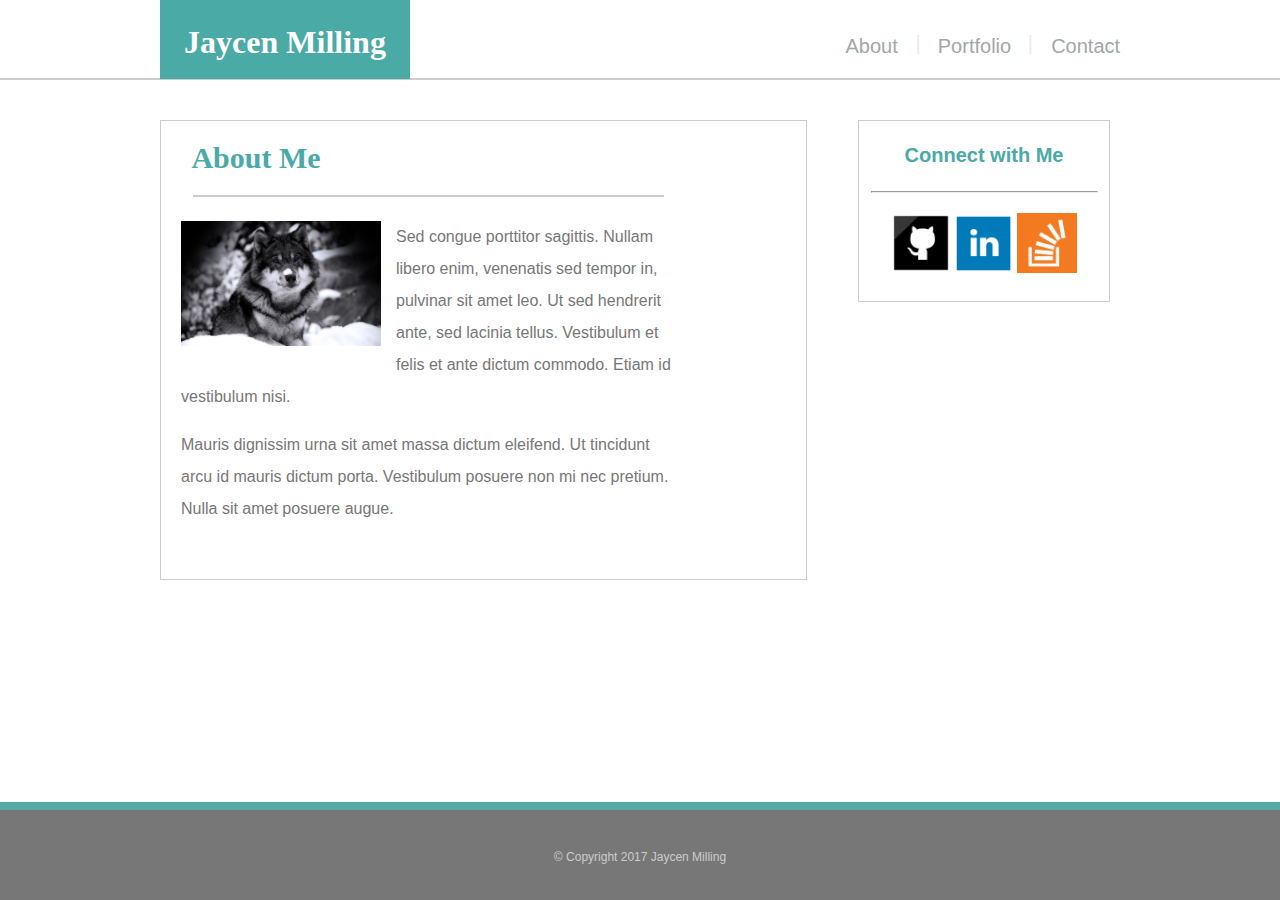
==== index.html @ 1d7a5ca9 "Copy files from Basic-Profile" ====
<!DOCTYPE html>
<html>
    <head>
        <title>Basic Portfolio</title>
        
        <!-- linking CSS -->
        <link rel="stylesheet" type="text/css" href="/css/style.css">
        <link rel="icon" type="image/png" href="images/jaycen.jpeg">
        
    </head>
    
    <body class="index">            
            <header> 
                <h1 id="name"> Jaycen Milling </h1>
                <div id="links"> 
                    <ul>
                        <li><a href="contact.html">Contact</a></li>
                        <li class="border1"><a href="portfolio.html">Portfolio</a></li>
                        <li class="border2"><a href="index.html">About</a></li>                        
                    </ul>
                </div> <!-- END LINKS -->
            </header>
            <div id="about">
                <section>
                <h1>About Me</h1>
                    <hr>
                    <div id="text">
                        <p>
                            <img width="200"  src="images/wolf.jpg">
                            Sed congue porttitor sagittis. Nullam libero enim, venenatis sed tempor in, pulvinar sit amet leo. Ut sed hendrerit ante, sed lacinia tellus. Vestibulum et felis et ante dictum commodo. Etiam id vestibulum nisi. 
                        </p>

                        <p>
                            Mauris dignissim urna sit amet massa dictum eleifend. Ut tincidunt arcu id mauris dictum porta. Vestibulum posuere non mi nec pretium. Nulla sit amet posuere augue. 
                        </p>
                    </div> <!-- END TEXT -->  
                </section>
            </div>  <!-- END ABOUT -->  
            <div id="connect"> 
                    <h1>Connect with Me</h1>
                    <hr>
                    <div id="icons">
                        <a href="https://github.com/jaycen9887" target="_blank"><img width="60px"alt="Git Hub" src="images/1494525826_social_media_logo_github.png"></a>
                        <a href="https://www.linkedin.com/in/jaycen-milling-2b7a8851/" target="_blank"><img width="60px"  alt="Linkedin" src="images/1494525857_linkedin_square_color.png"></a>
                        <a href="https://stackoverflow.com/users/7992845/jaycen" target="_blank"><img width="60px"alt="Stack Overflow" src="images/1494525924_overflow.png"></a> 
                    </div> <!-- END ICONS-->  
                </div> <!-- END CONNECT -->  
        
            <footer> &copy; Copyright 2017 Jaycen Milling</footer>
    </body>
</html>
---- css/style.css ----
/* ALL */

body {
    font-family: 'Arial', 'Helvetica Neue', Helvetica, sans-serif;
    width: 960px;
    max-width: 980px;
    min-width: 640px;
    color: #777;
    background-image: url(images/cork-wallet.png);
    margin: auto;
    overflow-x:hidden;
}

header {
    background-color: white;
    height: 78px;
    position: relative;
    width: 161%;
    right: 290px;
    border-bottom: solid 2px #CCC;
}

#name {
    margin-left: 290px;
    float: left;
    background-color: #4aaaa5;
    width: 250px;
    text-align: center;
    padding: 25px 0 10px 0;
    color: white;
    font-family: 'Georgia', Times, Times New Roman, serif;
    height: 45px;
    position: relative;
    top: -22px;
   
}

#links ul {
    list-style-type: none;
    margin: 0;
    padding: 0;
    overflow: hidden;
    font-size: 20px; 
}

#links ul li {
    float: right;
    position: relative;
    right: 275.5px;
    padding: 20px;
    margin-top: 15px;
}

.border1:after {
    content: " | ";
    position: absolute;
    left: 90px;
    top: 17px;
    padding: 0 20px;
    color: #ebebeb;
}

.border2:after {
    content: " | ";
    position: absolute;
    left: 70px;
    top: 17px;
    padding: 0 20px;
    color: #ebebeb;
}

#links ul li a {
    display: block;
    text-align: center;
    text-decoration: none;
    color: #A2A7A9;
}

#links ul li a:hover {
    color: #777;
}

#connect {
    font-size: 10px;
    color: #4aaaa5;
    background-color: white;
    width: 250px;
    height: 170px;
    text-align: center;
    float: right;
    margin-top: 40px;
    margin-right: 10px;
    border: solid 1px #CCC;
    padding-top: 10px;

}

#connect h1 {
    padding-bottom: 10px;
}

#connect hr {
    width: 90%;
    color: #CCC;   
}

#icons {
    margin-top: 20px;
}

footer {
    background-color: #777;
    border-top: solid 8px #55AAA5;
     position: fixed;
    left: 0;
    bottom: 0;
    height: 30px;
    width: 100%;
    text-align: center;
    color: #CCC;
    font-size: 12px;
    height: 50px;
    padding-top: 40px;
}


/* index.html */

.index  #about {
    background-color: white;
    margin: 40px 0;
    width: 595px;
    height: 438px;
    position: absolute;
    border: solid 1px #CCC;
    padding-right: 50px;
    padding-bottom: 20px;
    }

.index  section {
    width: 495px;
    padding-left: 20px;
}

.index section h1 {
    font-size: 30px;
    color: #4aaaa5;;
    width: 150px;
    text-align: center;
    font-family: 'Georgia', Times, Times New Roman, serif;
}

.index section hr {
    background-color: #CCC;
    width: 95%;
    height: 2px;
    border: none;
    
}

.index  section img {
    float: left;
    padding: 0 15px 15px 0;
}

.index  section #text {
    float: left;
    line-height: 200%;
}


/* END index.html */



/* contact.html*/
.contact  #contact {
    background-color: white;
    margin: 40px 0;
    width: 595px;
    height: 550px;
    position: absolute;
    border: solid 1px #CCC;
    padding-right: 50px;
    padding-bottom: 20px;
    }


.contact section hr {
    background-color: #CCC;
    width: 95%;
    height: 2px;
    border: none;
    margin-bottom: 20px;
    
}

.contact section h1 {
    font-size: 30px;
    color: #4aaaa5;
    width: 150px;
    text-align: center;
    font-family: 'Georgia', Times, Times New Roman, serif; 
    padding-bottom: 0;
    margin-bottom: 20px;
}

.contact form {
    float: left;
    width: 495px;
    padding-left: 20px;
    
}

.contact input[type=text], input[type=email], textarea {
    width: 100%;
    padding: 12px;
    border: 1px solid #CCC;
    box-sizing: border-box;
    margin-top: 6px;
    margin-bottom: 16px;
    resize: vertical;
}

.contact input[type=submit] {
    background-color: #4aaaa5;
    color: white;
    padding: 12px 30px;
    border: none;
    cursor: pointer;
    font-size: 20px;
}

.contact input[type=submit]:hover{
    background-color: #777;
    
}

.contact input[type=submit]:active {
    transform: translateY(4px);
}

/* END contact.html */ 



/* portfolio.html*/

.portfolio  #portfolio  {
    background-color: white;
    margin: 40px 0;
    width: 595px;
    height: 620px;
    position: absolute;
    border: solid 1px #CCC;
    padding-right: 50px;
    padding-bottom: 20px;
    }


.portfolio  section hr {
    background-color: #CCC;
    width: 95%;
    height: 2px;
    border: none;
    margin-bottom: 20px;
    
}

.portfolio  section h1 {
    font-size: 30px;
    color: #4aaaa5;
    width: 150px;
    text-align: center;
    font-family: 'Georgia', Times, Times New Roman, serif; 
    padding-bottom: 0;
    margin-bottom: 20px;
    padding-left: 10px;
}

.portfolio #first .project001 {
    position: relative;
    margin-left: 20px;
    float: left;
    border: 2px solid #777;
    margin-bottom: 15px;
}

.portfolio #first .project001 img {
    width: 278px;
    height: 155px;
    background-color: black;
}

.portfolio #first .project001 h2 {
    position: absolute;
    top: 111px;
    width: 100%;
    text-align: center;
    background-color: #4aaaa5;
    color: white;  
}

.portfolio #first .project002 {
    position: relative;
    margin-left: 10px;
    float: right;
    border: 2px solid #777;
    margin-bottom: 15px;
}

.portfolio #first .project002 img {
    width: 279px;
    height: 154px;
}

.portfolio #first .project002 h2 {
    position: absolute;
    top: 110px;
    width: 100%;
    text-align: center;
    background-color: #4aaaa5;
    color: white;  
}

/* SECOND */

.portfolio #second .project001 {
    position: relative;
    margin-left: 20px;
    float: left;
    border: 2px solid #777;
    margin-bottom: 15px;
}

.portfolio #second .project001 img {
    width: 278px;
    height: 154px;
}

.portfolio #second .project001 h2 {
    position: absolute;
    top: 110px;
    width: 100%;
    text-align: center;
    background-color: #4aaaa5;
    color: white;  
}

.portfolio #second .project002 {
    position: relative;
    margin-left: 10px;
    float: right;
    border: 2px solid #777;
}

.portfolio #second .project002 img {
    width: 279px;
    height: 154px;
}

.portfolio #second .project002 h2 {
    position: absolute;
    top: 110px;
    width: 100%;
    text-align: center;
    background-color: #4aaaa5;
    color: white;  
}

/* Third */

.portfolio #third .project001 {
    height: 159px;
    margin-left: 20px;
    float: left;
    border: 2px solid #777;
}

.portfolio #third .project001 img {
    width: 278px;
}

.portfolio #third .project001 h2 {
    position: relative;
    top: -35px;
    width: 100%;
    text-align: center;
    background-color: #4aaaa5;
    color: white;  
}

.portfolio #third .project002 {
    position: relative;
    margin-left: 10px;
    float: right;
    border: 2px solid #777;
}

.portfolio #third .project002 img {
    width: 279px;
    height: 154px;
}

.portfolio #third .project002 h2 {
    position: absolute;
    top: 110px;
    width: 100%;
    text-align: center;
    background-color: #4aaaa5;
    color: white;  
}


/* END portfolio.html*/


/*MEDIA*/

@media screen max-width: 980px;
@media screen max-width: 768px;
@media screen max-width: 640px;
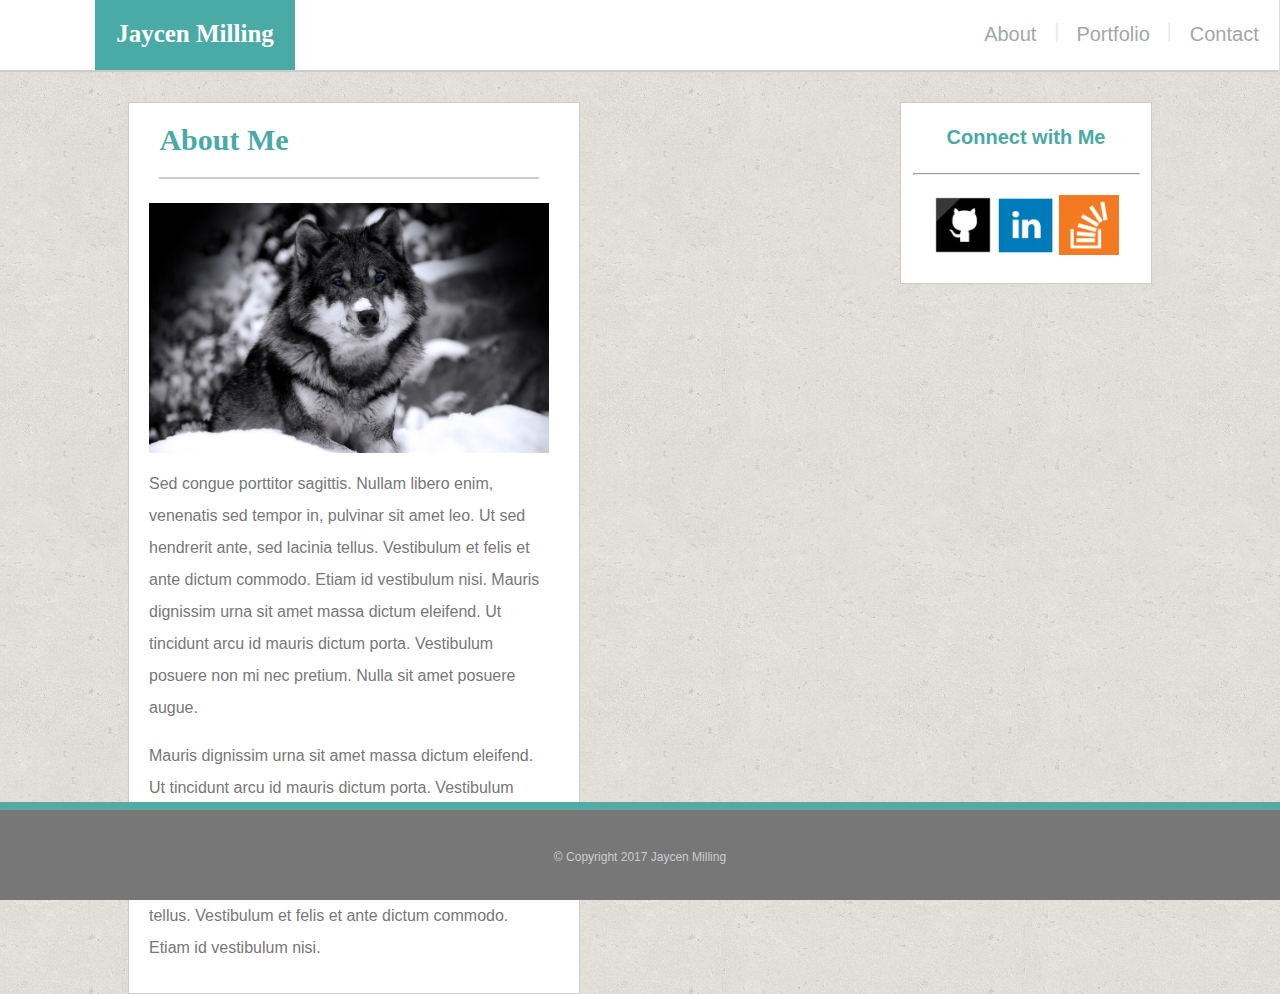
==== commit 2e600eec: "Index.html Responsiveness" ====
--- a/index.html
+++ b/index.html
@@ -4,10 +4,14 @@
         <title>Basic Portfolio</title>
         
         <!-- linking CSS -->
-        <link rel="stylesheet" type="text/css" href="/css/style.css">
+        <link rel="stylesheet" type="text/css" href="css/style.css">
         <link rel="icon" type="image/png" href="images/jaycen.jpeg">
         
+        <meta name="viewport" content="width=device-width, initial-scale=1">
+        
     </head>
+    
+    
     
     <body class="index">            
             <header> 
@@ -20,32 +24,49 @@
                     </ul>
                 </div> <!-- END LINKS -->
             </header>
-            <div id="about">
-                <section>
-                <h1>About Me</h1>
-                    <hr>
-                    <div id="text">
-                        <p>
-                            <img width="200"  src="images/wolf.jpg">
-                            Sed congue porttitor sagittis. Nullam libero enim, venenatis sed tempor in, pulvinar sit amet leo. Ut sed hendrerit ante, sed lacinia tellus. Vestibulum et felis et ante dictum commodo. Etiam id vestibulum nisi. 
-                        </p>
+        
+            <div id="container">
+                <div id="about">
+                    <section>
+                    <h1>About Me</h1>
+                        <hr>
+                        <div id="text">
+                            <p>
+                                <img width="200"  src="images/wolf.jpg" alt="Wolf Profile">
+                                Sed congue porttitor sagittis. Nullam libero enim, venenatis sed tempor in, pulvinar sit amet leo. Ut sed hendrerit ante, sed lacinia tellus. Vestibulum et felis et ante dictum commodo. Etiam id vestibulum nisi. Mauris dignissim urna sit amet massa dictum eleifend. Ut tincidunt arcu id mauris dictum porta. Vestibulum posuere non mi nec pretium. Nulla sit amet posuere augue.
+                            </p>
 
-                        <p>
-                            Mauris dignissim urna sit amet massa dictum eleifend. Ut tincidunt arcu id mauris dictum porta. Vestibulum posuere non mi nec pretium. Nulla sit amet posuere augue. 
-                        </p>
-                    </div> <!-- END TEXT -->  
-                </section>
-            </div>  <!-- END ABOUT -->  
-            <div id="connect"> 
-                    <h1>Connect with Me</h1>
-                    <hr>
-                    <div id="icons">
-                        <a href="https://github.com/jaycen9887" target="_blank"><img width="60px"alt="Git Hub" src="images/1494525826_social_media_logo_github.png"></a>
-                        <a href="https://www.linkedin.com/in/jaycen-milling-2b7a8851/" target="_blank"><img width="60px"  alt="Linkedin" src="images/1494525857_linkedin_square_color.png"></a>
-                        <a href="https://stackoverflow.com/users/7992845/jaycen" target="_blank"><img width="60px"alt="Stack Overflow" src="images/1494525924_overflow.png"></a> 
-                    </div> <!-- END ICONS-->  
-                </div> <!-- END CONNECT -->  
+                            <p>
+                                Mauris dignissim urna sit amet massa dictum eleifend. Ut tincidunt arcu id mauris dictum porta. Vestibulum posuere non mi nec pretium. Nulla sit amet posuere augue. Nullam libero enim, venenatis sed tempor in, pulvinar sit amet leo. Ut sed hendrerit ante, sed lacinia tellus. Vestibulum et felis et ante dictum commodo. Etiam id vestibulum nisi. 
+                            </p>
+                        </div> <!-- END TEXT -->  
+                    </section>
+                </div>  <!-- END ABOUT -->  
+                
+                
+                <div id="connect"> 
+                        <h1>Connect with Me</h1>
+                        <hr>
+                        <div id="icons">
+                            <a href="https://github.com/jaycen9887" target="_blank"><img width="60" alt="Git Hub" src="images/1494525826_social_media_logo_github.png"></a>
+                            <a href="https://www.linkedin.com/in/jaycen-milling-2b7a8851/" target="_blank"><img width="60"  alt="Linkedin" src="images/1494525857_linkedin_square_color.png"></a>
+                            <a href="https://stackoverflow.com/users/7992845/jaycen" target="_blank"><img width="60" alt="Stack Overflow" src="images/1494525924_overflow.png"></a> 
+                        </div> <!-- END ICONS-->  
+                    </div> <!-- END CONNECT -->  
+                </div>
         
-            <footer> &copy; Copyright 2017 Jaycen Milling</footer>
+                <footer> &copy; Copyright 2017 Jaycen Milling</footer>
+            
+        
+        <script type="text/javascript">
+            function getWindowSize() {
+                var d = document , root = d.documentElement, body = d.body;
+                var wid = window.innerWidth || root.clientWidth || body.clientWidth, hi = window.innerHeight || root.clientHeight || body.clientHeight;
+                return [wid, hi];
+            }
+            
+            console.log(getWindowSize());
+        
+        </script>
     </body>
-</html>+</html>
--- a/css/style.css
+++ b/css/style.css
@@ -1,38 +1,32 @@
 /* ALL */
+
+.clearfix {
+    content: "";
+    clear: both;
+}
+
 
 body {
     font-family: 'Arial', 'Helvetica Neue', Helvetica, sans-serif;
-    width: 960px;
-    max-width: 980px;
-    min-width: 640px;
     color: #777;
-    background-image: url(images/cork-wallet.png);
+    background-image: url(/images/cork-wallet.png);
     margin: auto;
-    overflow-x:hidden;
+    overflow-x: hidden;
 }
 
 header {
     background-color: white;
-    height: 78px;
     position: relative;
-    width: 161%;
-    right: 290px;
     border-bottom: solid 2px #CCC;
 }
 
 #name {
-    margin-left: 290px;
+    
     float: left;
     background-color: #4aaaa5;
-    width: 250px;
-    text-align: center;
-    padding: 25px 0 10px 0;
+    text-align: center;
     color: white;
     font-family: 'Georgia', Times, Times New Roman, serif;
-    height: 45px;
-    position: relative;
-    top: -22px;
-   
 }
 
 #links ul {
@@ -43,29 +37,16 @@
     font-size: 20px; 
 }
 
-#links ul li {
-    float: right;
-    position: relative;
-    right: 275.5px;
-    padding: 20px;
-    margin-top: 15px;
-}
 
 .border1:after {
     content: " | ";
     position: absolute;
-    left: 90px;
-    top: 17px;
-    padding: 0 20px;
     color: #ebebeb;
 }
 
 .border2:after {
     content: " | ";
     position: absolute;
-    left: 70px;
-    top: 17px;
-    padding: 0 20px;
     color: #ebebeb;
 }
 
@@ -84,14 +65,9 @@
     font-size: 10px;
     color: #4aaaa5;
     background-color: white;
-    width: 250px;
-    height: 170px;
     text-align: center;
     float: right;
-    margin-top: 40px;
-    margin-right: 10px;
     border: solid 1px #CCC;
-    padding-top: 10px;
 
 }
 
@@ -111,16 +87,13 @@
 footer {
     background-color: #777;
     border-top: solid 8px #55AAA5;
-     position: fixed;
+    position: fixed;
+    bottom: 0;
     left: 0;
-    bottom: 0;
-    height: 30px;
     width: 100%;
     text-align: center;
     color: #CCC;
     font-size: 12px;
-    height: 50px;
-    padding-top: 40px;
 }
 
 
@@ -128,24 +101,12 @@
 
 .index  #about {
     background-color: white;
-    margin: 40px 0;
-    width: 595px;
-    height: 438px;
-    position: absolute;
     border: solid 1px #CCC;
-    padding-right: 50px;
-    padding-bottom: 20px;
-    }
-
-.index  section {
-    width: 495px;
-    padding-left: 20px;
 }
 
 .index section h1 {
     font-size: 30px;
-    color: #4aaaa5;;
-    width: 150px;
+    color: #4aaaa5;
     text-align: center;
     font-family: 'Georgia', Times, Times New Roman, serif;
 }
@@ -160,7 +121,6 @@
 
 .index  section img {
     float: left;
-    padding: 0 15px 15px 0;
 }
 
 .index  section #text {
@@ -183,6 +143,7 @@
     border: solid 1px #CCC;
     padding-right: 50px;
     padding-bottom: 20px;
+    margin-bottom: 110px;
     }
 
 
@@ -255,6 +216,7 @@
     border: solid 1px #CCC;
     padding-right: 50px;
     padding-bottom: 20px;
+    margin-bottom: 100px;
     }
 
 
@@ -411,12 +373,680 @@
     color: white;  
 }
 
+.portfolio footer {
+    height: 30px;
+    padding-bottom: 10px;
+    
+}
+
 
 /* END portfolio.html*/
 
 
-/*MEDIA*/
-
-@media screen max-width: 980px;
-@media screen max-width: 768px;
-@media screen max-width: 640px;
+/* ************************************************************************************************ */
+
+@media only screen and (min-width: 981px){
+    body {
+        width: 100%;
+    }
+    
+    header {
+        height: 70px;
+        width: 99.9%;
+        position: relative;
+        left: 0px;
+
+    }
+        
+    #name {
+        margin-left: 95px;
+        width: 200px;
+        padding: 25px 0 10px 0;
+        height: 40px;
+        position: relative;
+        top: -22px;
+        font-size: 25px;
+    }
+    
+    #container {
+        width: 80%;
+        height: 100%;
+        padding: 0;
+        margin: 0;
+        margin: auto;
+        margin-top: 30px;
+        margin-bottom: 130px;
+    }
+    
+    #links {
+        position: absolute;
+        right: 0px;
+        top: 3px;
+        text-align: right;
+        float: right;
+    }
+    
+    #links ul li {
+        float: right;
+        position: relative;
+        padding: 20px;
+
+}
+    
+    .border1:after {
+        left: 90px;
+        top: 17px;
+        padding: 0 20px;
+    }
+    
+    .border2:after {
+        left: 70px;
+        top: 17px;
+        padding: 0 20px;
+    }
+    
+    #connect {
+        width:250px;
+        height: 170px;
+        padding-top: 10px;
+    }
+    
+    footer {
+        width: 100%;
+        height: 50px;
+        padding-top: 40px;
+    }
+    
+    /* index.html */
+    .index  #about {
+        width: 400px;
+        height: 840px;
+        padding-right: 50px;
+        padding-bottom: 50px;
+        float: left;
+        position: absolute;
+        margin-bottom: 130px;
+    }
+    
+    .index section {
+        width: 100%;
+        padding-left: 20px;
+    }
+    
+    .index section h1 {
+        width: 150px;
+    }
+    
+    .index section img {
+        padding: 0 15px 15px 0;
+        width: 100%;
+    }
+    
+    
+    /* END index.html */
+    
+    
+    /* ************************************************************************************************ */
+    
+    /* contact.html */
+    
+    
+    
+    
+    
+    /* END contact.html */
+    
+    /* ************************************************************************************************ */
+    
+    /* profile.html*/
+    
+    
+    
+    
+    
+    
+    /* END profile.html */
+}
+
+
+/* ************************************************************************************************ */
+
+
+@media only screen and (max-width: 980px) and (min-width: 769px){
+    body {
+        width: 100%;
+    }
+    
+    header {
+        height: 70px;
+        width: 99.9%;
+        position: relative;
+        left: 0px;
+
+    }
+        
+    #name {
+        margin-left: 95px;
+        width: 200px;
+        padding: 25px 0 10px 0;
+        height: 40px;
+        position: relative;
+        top: -22px;
+        font-size: 25px;
+    }
+    
+    #container {
+        width: 80%;
+        height: 100%;
+        padding: 0;
+        margin: 0;
+        margin: auto;
+        margin-top: 30px;
+        margin-bottom: 130px;
+    }
+    
+    #links {
+        position: absolute;
+        right: 0px;
+        top: 3px;
+        text-align: right;
+        float: right;
+    }
+    
+    #links ul li {
+        float: right;
+        position: relative;
+        padding: 20px;
+
+}
+    
+    .border1:after {
+        left: 90px;
+        top: 17px;
+        padding: 0 20px;
+    }
+    
+    .border2:after {
+        left: 70px;
+        top: 17px;
+        padding: 0 20px;
+    }
+    
+    #connect {
+        width:250px;
+        height: 170px;
+        padding-top: 10px;
+    }
+    
+    footer {
+        width: 100%;
+        height: 50px;
+        padding-top: 40px;
+    }
+    
+    /* index.html */
+    .index  #about {
+        width: 400px;
+        height: 840px;
+        padding-right: 50px;
+        padding-bottom: 50px;
+        float: left;
+        position: absolute;
+        margin-bottom: 130px;
+    }
+    
+    .index section {
+        width: 100%;
+        padding-left: 20px;
+    }
+    
+    .index section h1 {
+        width: 150px;
+    }
+    
+    .index section img {
+        padding: 0 15px 15px 0;
+        width: 100%;
+    }
+    
+    
+    /* END index.html */
+    
+    
+    /* ************************************************************************************************ */
+    
+    /* contact.html */
+    
+    
+    
+    
+    
+    /* END contact.html */
+    
+    /* ************************************************************************************************ */
+    
+    /* profile.html*/
+    
+    
+    
+    
+    
+    
+    /* END profile.html */
+}
+
+
+/* ************************************************************************************************ */
+
+
+
+@media only screen and (max-width: 768px) {
+    body {
+        width: 100%;
+    }
+    
+    header {
+        height: 70px;
+        width: 99.9%;
+        position: relative;
+        left: 0px;
+
+    }
+        
+    #name {
+        margin-left: 95px;
+        width: 200px;
+        padding: 25px 0 10px 0;
+        height: 40px;
+        position: relative;
+        top: -22px;
+        font-size: 25px;
+    }
+    
+    #container {
+        width: 75%;
+        height: 100%;
+        padding: 0;
+        margin: 0;
+        margin: auto;
+        margin-top: 30px;
+        margin-bottom: 130px;
+    }
+    
+    #links {
+        position: absolute;
+        right: 0px;
+        top: 3px;
+        text-align: right;
+        float: right;
+    
+        
+        
+    }
+    
+    #links ul li {
+        float: right;
+        position: relative;
+        padding: 20px;
+
+}
+    
+    .border1:after {
+        left: 90px;
+        top: 17px;
+        padding: 0 20px;
+    }
+    
+    .border2:after {
+        left: 70px;
+        top: 17px;
+        padding: 0 20px;
+    }
+    
+    #connect {
+        width:98%;
+        height: 170px;
+        margin: 0;
+        padding: 0;
+        float: none;
+        margin: auto;
+        margin-top: 40px;
+        padding-top: 10px;
+        
+
+    }
+    
+    
+    footer {
+        width: 100%;
+        height: 50px;
+        padding-top: 40px;
+    }
+    
+    /* index.html */
+    .index  #about {
+        margin: auto;
+        width: 90%;
+        height: 670px;
+        padding-right: 50px;
+        padding-bottom: 50px;
+    }
+    
+    .index section {
+        width: 100%;
+        padding-left: 20px;
+    }
+    
+    .index section h1 {
+        width: 150px;
+    }
+    
+    .index section img {
+        padding: 0 15px 15px 0;
+        width: 350px;
+    }
+    
+    
+    /* END index.html */
+    
+    
+    /* ************************************************************************************************ */
+    
+    /* contact.html */
+    
+    
+    
+    
+    
+    /* END contact.html */
+    
+    /* ************************************************************************************************ */
+    
+    /* profile.html*/
+    
+    
+    
+    
+    
+    
+    /* END profile.html */
+    
+}
+
+@media only screen and (max-width: 767px) and (min-width: 640px){
+    body {
+        width: 100%;
+    }
+    
+    header {
+        height: 130px;
+        width: 99.9%;
+        position: relative;
+        left: 0px;
+
+    }
+        
+    #name {
+        margin-left: 95px;
+        width: 99.8%;
+        padding: 25px 0 10px 0;
+        height: 40px;
+        position: relative;
+        left: -95px;
+        top: -22px;
+        font-size: 25px;
+    }
+    
+    #container {
+        width: 75%;
+        height: 100%;
+        padding: 0;
+        margin: 0;
+        margin: auto;
+        margin-top: 30px;
+        margin-bottom: 130px;
+    }
+    
+    #links {
+        position: absolute;
+        width: 100%;
+        top: 70px;
+        text-align: right;
+        float: right;
+    }
+    
+    #links ul {
+        position: absolute;
+        width: 100%;
+    }
+    
+    #links ul li {
+        position: relative;
+        padding: 20px;
+        margin-right: 12%;
+}
+    
+    .border1:after {
+        left: 90px;
+        top: 17px;
+        padding: 0 20px;
+    }
+    
+    .border2:after {
+        left: 70px;
+        top: 17px;
+        padding: 0 20px;
+    }
+    
+    #connect {
+        width:98%;
+        height: 170px;
+        margin: 0;
+        padding: 0;
+        float: none;
+        margin: auto;
+        margin-top: 40px;
+        padding-top: 10px;
+        
+
+    }
+    
+    
+    footer {
+        width: 100%;
+        height: 50px;
+        padding-top: 40px;
+    }
+    
+    /* index.html */
+    .index  #about {
+        margin: auto;
+        width: 90%;
+        height: 820px;
+        padding-right: 50px;
+        padding-bottom: 50px;
+    }
+    
+    .index section {
+        width: 100%;
+        padding-left: 20px;
+    }
+    
+    .index section h1 {
+        width: 150px;
+    }
+    
+    .index section img {
+        padding: 0 15px 15px 0;
+        width: 100%;
+    }
+    
+    
+    /* END index.html */
+    
+    
+    /* ************************************************************************************************ */
+    
+    /* contact.html */
+    
+    
+    
+    
+    
+    /* END contact.html */
+    
+    /* ************************************************************************************************ */
+    
+    /* profile.html*/
+    
+    
+    
+    
+    
+    
+    /* END profile.html */
+    
+}
+
+
+
+    /* ************************************************************************************************ */
+
+
+@media only screen and (max-width: 639px){
+    
+     body {
+        width: 100%;
+    }
+    
+    header {
+        height: 130px;
+        width: 99.9%;
+        position: relative;
+        left: 0px;
+
+    }
+        
+    #name {
+        margin-left: 95px;
+        width: 99.8%;
+        padding: 25px 0 10px 0;
+        height: 40px;
+        position: relative;
+        left: -95px;
+        top: -22px;
+        font-size: 25px;
+    }
+    
+    #container {
+        width: 90%;
+        height: 100%;
+        padding: 0;
+        margin: 0;
+        margin: auto;
+        margin-top: 30px;
+        margin-bottom: 130px;
+    }
+    
+    #links {
+        position: absolute;
+        width: 100%;
+        top: 70px;
+        text-align: right;
+        float: right;
+    }
+    
+    #links ul {
+        position: absolute;
+        width: 100%;
+    }
+    
+    #links ul li {
+        position: relative;
+        padding: 20px;
+        margin-right: 5%;
+}
+    
+    .border1:after {
+        left: 90px;
+        top: 17px;
+        padding: 0 20px;
+    }
+    
+    .border2:after {
+        left: 70px;
+        top: 17px;
+        padding: 0 20px;
+    }
+    
+    #connect {
+        width:100%;
+        height: 170px;
+        margin: 0;
+        padding: 0;
+        margin: auto;
+        float: none;
+        margin: auto;
+        margin-top: 40px;
+        padding-top: 10px;
+    }
+    
+    
+    footer {
+        width: 100%;
+        height: 50px;
+        padding-top: 40px;
+    }
+    
+    /* index.html */
+    .index  #about {
+        margin: auto;
+        width: 85%;
+        height: 930px;
+        padding-right: 50px;
+        padding-bottom: 50px;
+    }
+    
+    .index section {
+        width: 100%;
+        padding-left: 20px;
+    }
+    
+    .index section h1 {
+        width: 150px;
+    }
+    
+    .index section img {
+        padding: 0 15px 15px 0;
+        width: 100%;
+    }
+    
+    
+    /* END index.html */
+    
+    
+    /* ************************************************************************************************ */
+    
+    /* contact.html */
+    
+    
+    
+    
+    
+    /* END contact.html */
+    
+    /* ************************************************************************************************ */
+    
+    /* profile.html*/
+    
+    
+    
+    
+    
+    
+    /* END profile.html */
+    
+}
+
+
+
